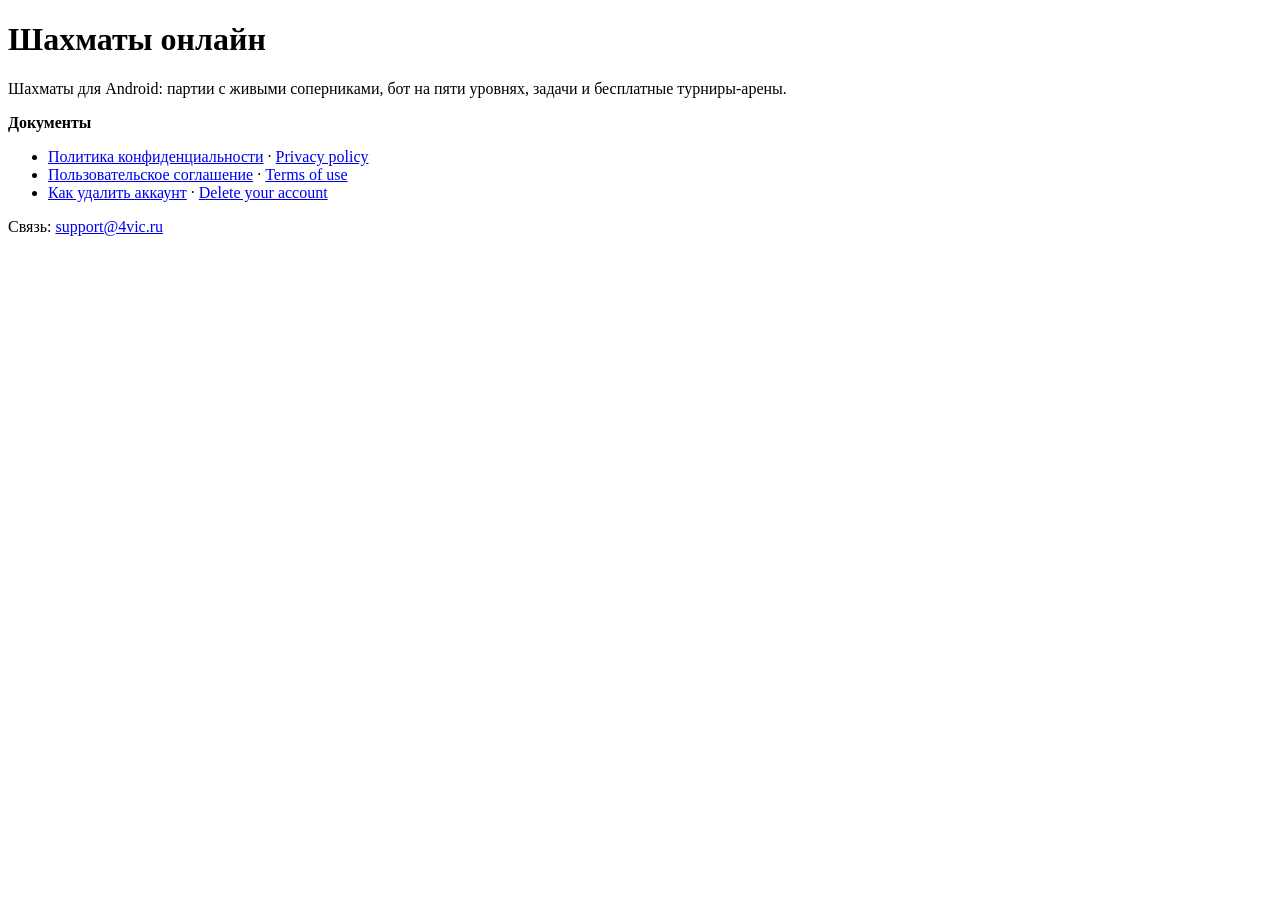
==== server/src/main/resources/site/index.html @ c1d0dd33 "Prepare for release: legal pages, deployment, signing, CI, store assets - Website served by the game" ====
<!doctype html>
<html lang="ru">
<head>
<meta charset="utf-8">
<meta name="viewport" content="width=device-width,initial-scale=1">
<title>Шахматы онлайн</title>
<link rel="stylesheet" href="/style.css">
</head>
<body>
<h1>Шахматы онлайн</h1>
<p>Шахматы для Android: партии с живыми соперниками, бот на пяти уровнях, задачи и бесплатные турниры-арены.</p>
<div class="card">
<p><strong>Документы</strong></p>
<ul>
<li><a href="/privacy.html">Политика конфиденциальности</a> · <a href="/privacy.html#en">Privacy policy</a></li>
<li><a href="/terms.html">Пользовательское соглашение</a> · <a href="/terms.html#en">Terms of use</a></li>
<li><a href="/delete-account.html">Как удалить аккаунт</a> · <a href="/delete-account.html#en">Delete your account</a></li>
</ul>
</div>
<p class="meta">Связь: <a href="mailto:support@4vic.ru">support@4vic.ru</a></p>
</body>
</html>
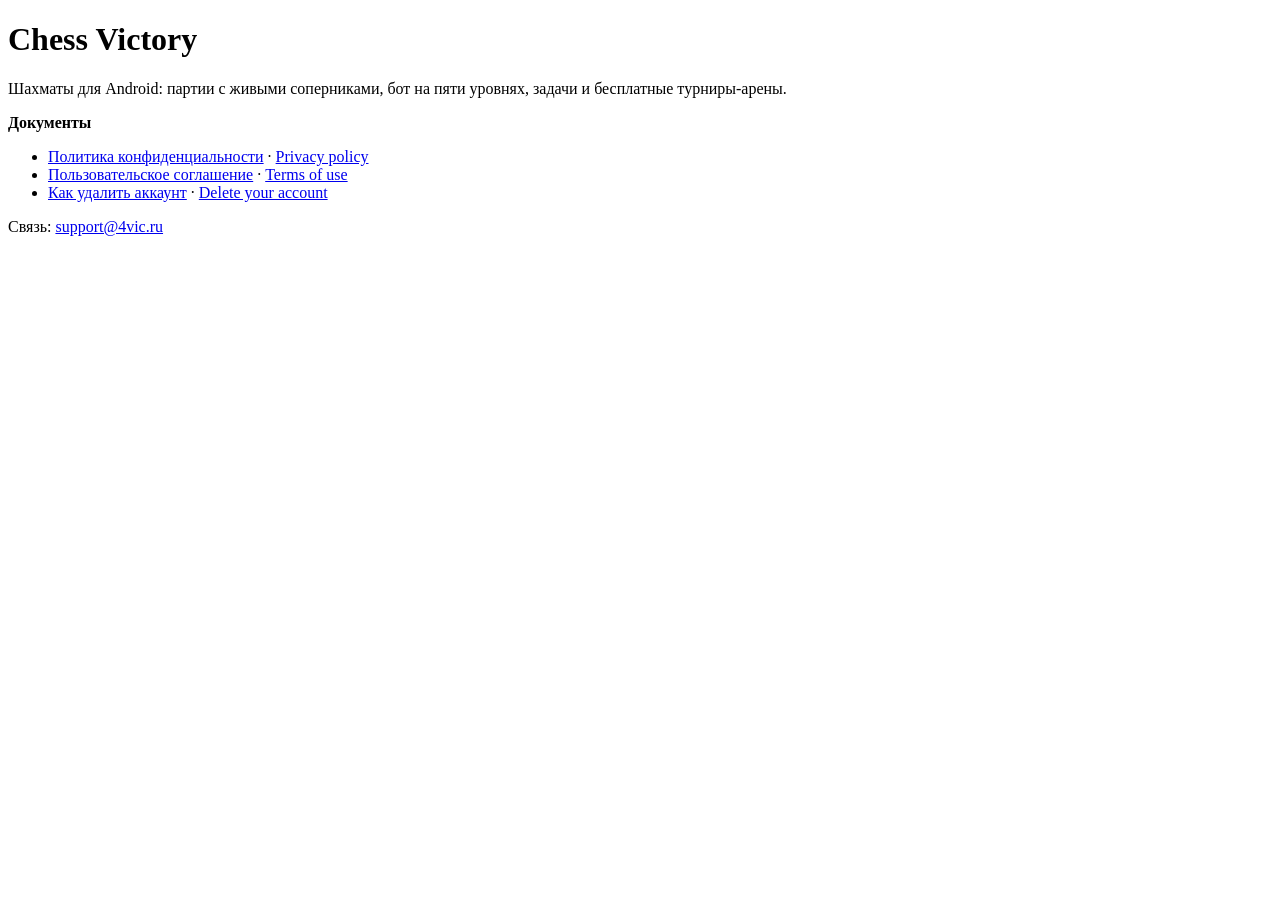
==== commit 236a12ba: "Rename the app to Chess Victory and fill in the operator's details - Launcher name, invitation text," ====
--- a/server/src/main/resources/site/index.html
+++ b/server/src/main/resources/site/index.html
@@ -3,11 +3,11 @@
 <head>
 <meta charset="utf-8">
 <meta name="viewport" content="width=device-width,initial-scale=1">
-<title>Шахматы онлайн</title>
+<title>Chess Victory — шахматы онлайн</title>
 <link rel="stylesheet" href="/style.css">
 </head>
 <body>
-<h1>Шахматы онлайн</h1>
+<h1>Chess Victory</h1>
 <p>Шахматы для Android: партии с живыми соперниками, бот на пяти уровнях, задачи и бесплатные турниры-арены.</p>
 <div class="card">
 <p><strong>Документы</strong></p>
